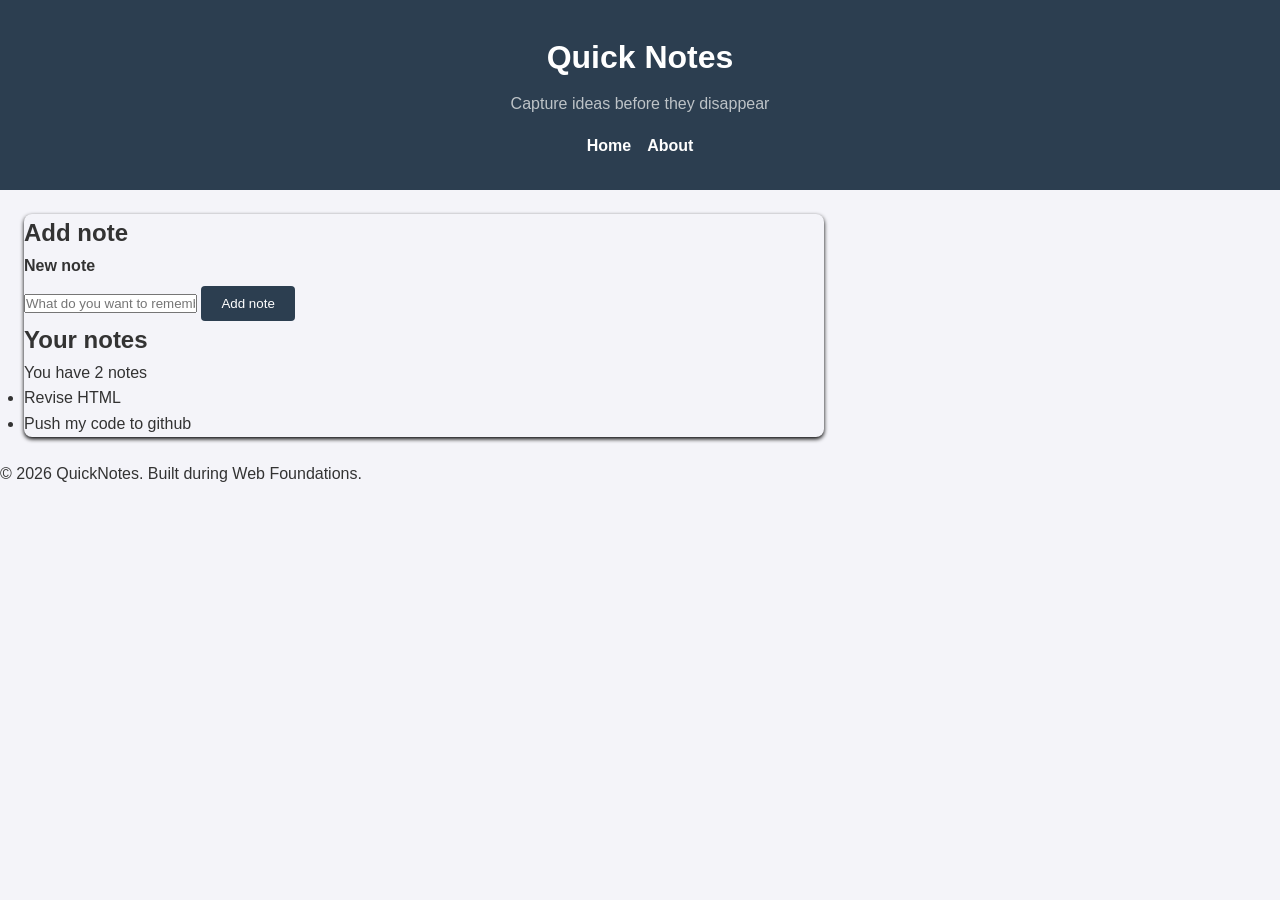
==== day2/index.html @ d550d7d0 "day2 assignment" ====
<!DOCTYPE html>
<html lang="en">
<head>
    <meta charset="UTF-8">
    <meta http-equiv="X-UA-Compatible" content="IE=edge">
    <meta name="viewport" content="width=device-width, initial-scale=1.0">
    <title>Quick Notes</title> 
    <link rel="stylesheet" href="style.css">
    </head> 
<body>
    <header>
        <h1>Quick Notes</h1>
        <p>Capture ideas before they disappear</p>
        <nav>
            <a href="index.html">Home</a>
            <a href="about.html">About</a>
        </nav>
    </header>

    <main>
        <section>
            <h2>Add note</h2>
            <form id="note-form">
                <label for="note-input">New note</label>
                <input
                    type="text"
                    id="note-input"
                    name="note"
                    placeholder="What do you want to remember?"
                    required
                >
                <button type="submit">Add note</button>
            </form>
        </section>

        <section>
        <h2>Your notes</h2>
        <p id="note-count">You have 2 notes</p>
        <ul id="note-list">
            <li>Revise HTML</li>
            <li>Push my code to github</li>
        </ul>
    </section>
    </main> 

    <footer>
        <p>&copy; 2026 QuickNotes. Built during Web Foundations.</p>
    </footer>
</body>
</html>
---- day2/style.css ----
*,
*::before,
*::after {
    box-sizing: border-box;
    margin: 0;
    padding: 0;
}

body {
    font-family: Arial, sans-serif;
    margin: 0;
    padding: 0;
    background-color: #f4f4f9;
    color: #333;
    line-height: 1.6;
}

header {
    background-color: #2c3e50;
    color: white;
    text-align: center;
    padding: 2rem 1rem;
}

header h1 {
    margin: 0 0 0.5rem 0;
}
header p {
    margin: 0 0 1rem 0;
    color: #bdc3c7
}

nav {
    display: flex;
    justify-content: center;
    gap: 16px;
    align-items: center;
}

nav a{
    color: white;
    text-decoration: none;
    font-weight: bold;
    transition: color 0.3s ease;
}

nav a:hover {
    color: #3498db;
    text-decoration: underline;
}

main {
    max-width: 800px;
    margin: 1.5rem;
    margin-bottom: 1.5rem;
    border-radius: 8px;
    box-shadow: 0 2px 4px rgba(0, 0, 0.05);
}
ul.features li {
    display: grid;
    grid-template-columns: repeat(auto-fit, minmax(1080px,1fr));
    gap: 1rem;
    list-style: none;
    padding: 0;
    margin: 0;
}
ul.features li {
    background: #ecf0f1;
    padding: 1rem;
    border-radious: 6px;
    text-align: center
}

table {
    width: 100%;
    border-collapse: collapse;
    margin-top: 1rem;
}
th, td {
    border:1px solid #add;
    padding: 12px;
    text-align: left;
}
th {
    background-colour: #f8f9fa
}
form div {
    margin-bottom: 1rem;
}
label {
    display: block;
    margin-bottom: 0.5rem;
    font-weight: bold;
}
input[type="email"],
input[type="email"],
textarea {
    width: 100%;
    padding: 10px;
    border: 1px solid #ccc;
    border-radius: 4px;
}

button {
    background-color: #2c3e50;
    color: white;
    border: none;
    padding: 10px 20px;
    border-radius: 4px;
    cursor: pointer;
    transiton: background-color 0.3s ease, transform 0.2sease;
}
button:hover {
    background-color: #34495e;
    transform: translateY(-2px);
}

@media (max-width: 600px) {
    header {
        padding: 1rem 0.5rem;
    }
    header h1{
        font: size 1.5rem;
    }
    main {
        margin: 1rem 0.5rem
    }
}
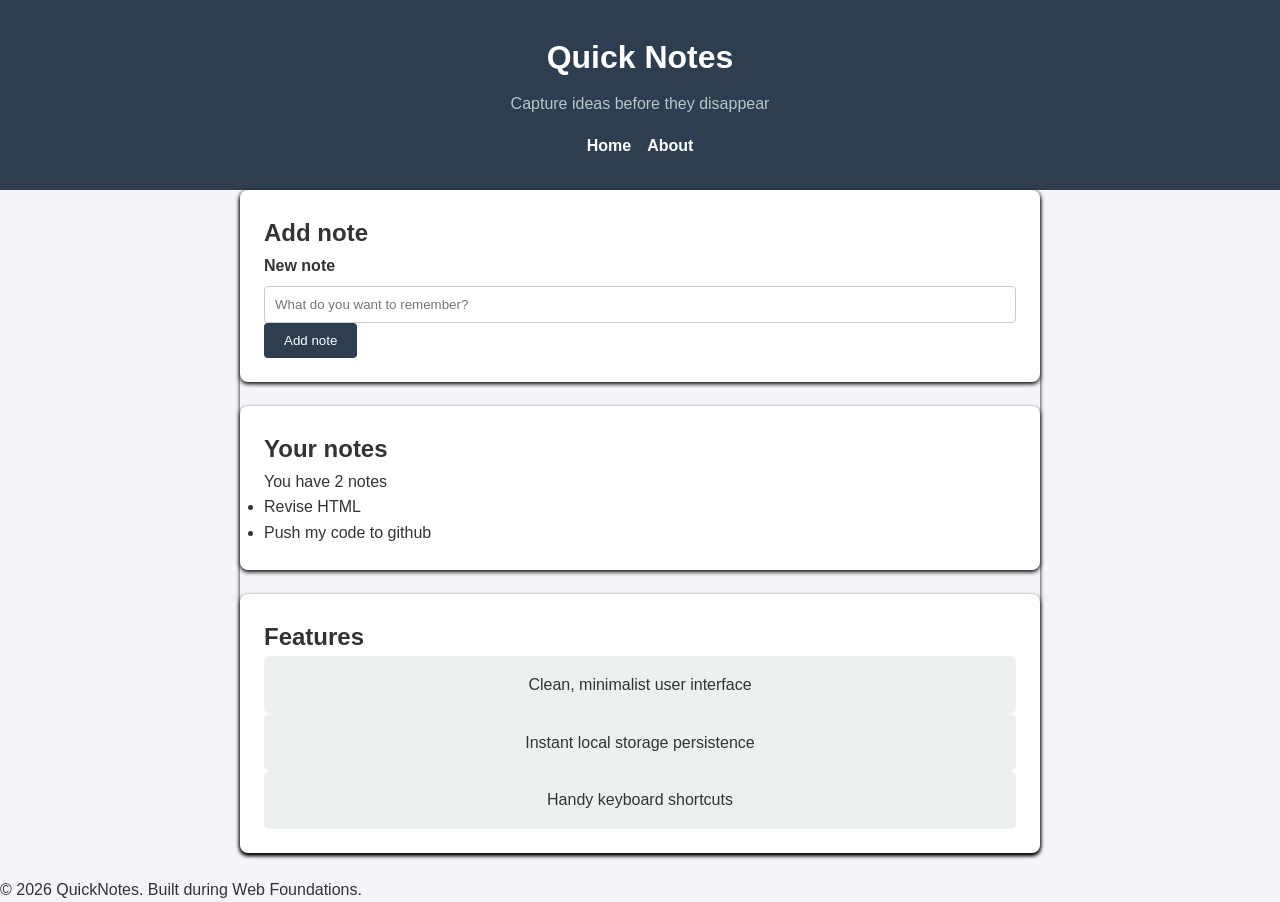
==== commit 164a9333: "Day 2 assignment" ====
--- a/day2/index.html
+++ b/day2/index.html
@@ -41,6 +41,14 @@
             <li>Push my code to github</li>
         </ul>
     </section>
+    <section>
+        <h2>Features</h2>
+        <ul class="features">
+            <li>Clean, minimalist user interface</li>
+            <li>Instant local storage persistence</li>
+            <li>Handy keyboard shortcuts</li>
+        </ul>
+        </section> 
     </main> 
 
     <footer>
--- a/day2/style.css
+++ b/day2/style.css
@@ -49,16 +49,24 @@
     text-decoration: underline;
 }
 
+section {
+    background: white;
+    padding:1.5rem;
+    margin-bottom: 1.5rem;
+    border-radius: 8px;
+    box-shadow: 0 2px 4px rgba(0, 0, 0.05);
+}
+
 main {
     max-width: 800px;
-    margin: 1.5rem;
+    margin: 0 auto;
     margin-bottom: 1.5rem;
     border-radius: 8px;
     box-shadow: 0 2px 4px rgba(0, 0, 0.05);
 }
 ul.features li {
     display: grid;
-    grid-template-columns: repeat(auto-fit, minmax(1080px,1fr));
+    grid-template-columns: repeat(auto-fit, minmax(180px,1fr));
     gap: 1rem;
     list-style: none;
     padding: 0;
@@ -67,7 +75,7 @@
 ul.features li {
     background: #ecf0f1;
     padding: 1rem;
-    border-radious: 6px;
+    border-radius: 6px;
     text-align: center
 }
 
@@ -82,7 +90,7 @@
     text-align: left;
 }
 th {
-    background-colour: #f8f9fa
+    background-color: #f8f9fa
 }
 form div {
     margin-bottom: 1rem;
@@ -92,8 +100,7 @@
     margin-bottom: 0.5rem;
     font-weight: bold;
 }
-input[type="email"],
-input[type="email"],
+input[type="text"],
 textarea {
     width: 100%;
     padding: 10px;
@@ -108,7 +115,7 @@
     padding: 10px 20px;
     border-radius: 4px;
     cursor: pointer;
-    transiton: background-color 0.3s ease, transform 0.2sease;
+    transition: background-color 0.3s ease, transform 0.2sease;
 }
 button:hover {
     background-color: #34495e;
@@ -120,7 +127,8 @@
         padding: 1rem 0.5rem;
     }
     header h1{
-        font: size 1.5rem;
+        font: 14px;
+        padding: 1rem 0.5px;
     }
     main {
         margin: 1rem 0.5rem
